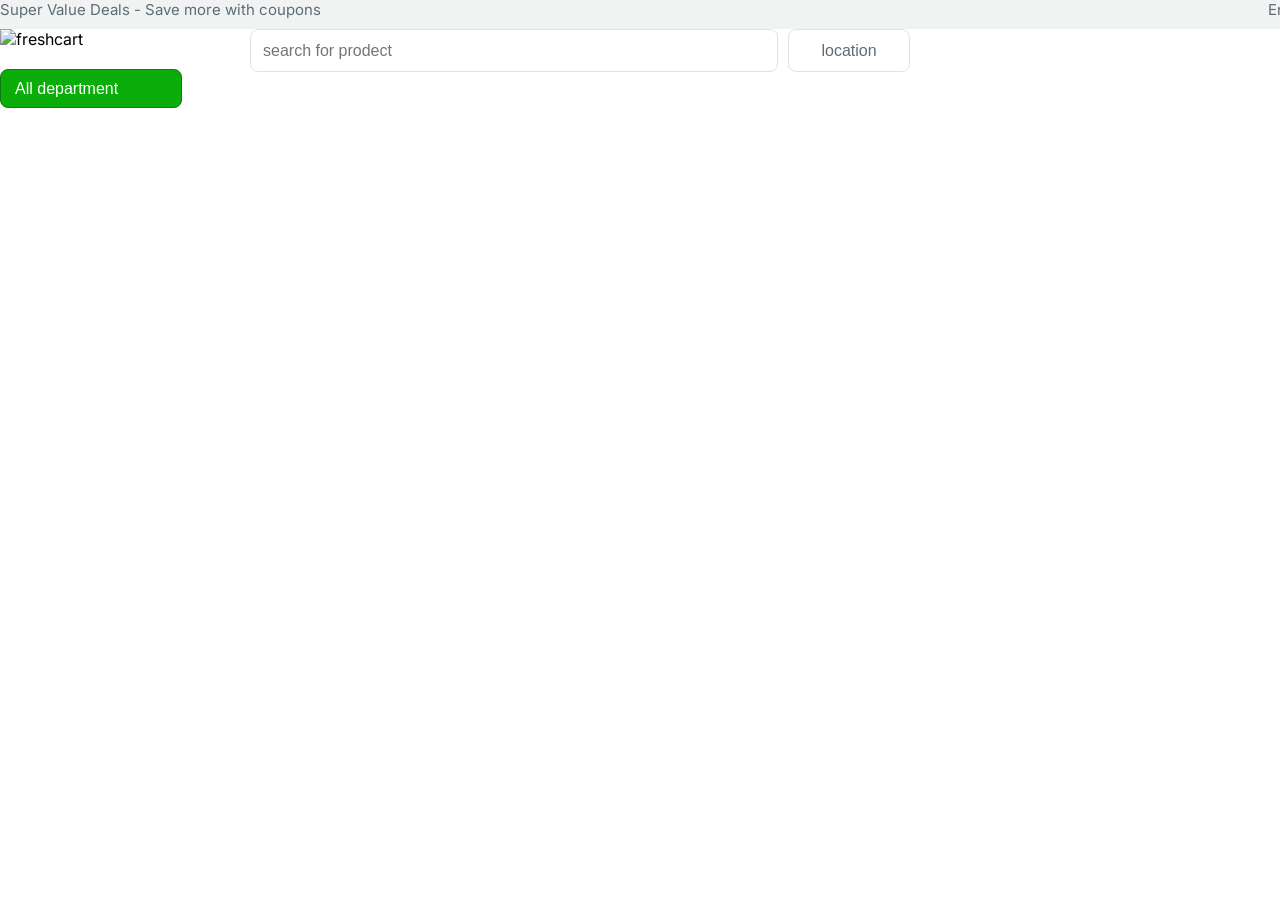
==== index.html @ 30b3001a "Add files via upload" ====
<!DOCTYPE HTML>
<html>
    <head>
        <title>
            homepage v1-ecommrce html
         </title>
         <link href="./css/style.css" rel="stylesheet"/>
         <link href="./images/icon.png" rel="icon"/>
         <link  href="https://cdn.jsdelivr.net/npm/remixicon@4.9.0/fonts/remixicon.css" rel="stylesheet"/>
        <link rel="preconnect" href="https://fonts.googleapis.com">
        <link rel="preconnect" href="https://fonts.gstatic.com" crossorigin>
        <link href="https://fonts.googleapis.com/css2?family=Inter:ital,opsz,wght@0,14..32,100..900;1,14..32,100..900&display=swap" rel="stylesheet">
    </head>
    <body>
        <header>
        <div>
            <div class="topbar">
                <div class="container">
                    <div class="left">
                        <p>
                            Super Value Deals - Save more with coupons
                        </p>
                    </div>
                    <div class="right">
                        <i class="ri-flag-line"></i>
                        <span class="down">
                            English <i class="ri-arrow-down-s-line"></i>
                        </span>
                    </div>
                    <div class="clear">
                    </div>
                </div>
            </div>
        </div>
        <div class="main-head">
            <div class="logo-bar">
                <div class="container">
                    <div class="logo float-left">
                        <img src="https://freshcart.codescandy.com/assets/images/logo/freshcart-logo.svg" alt="freshcart"/>
                    </div>
                    <div class="search float-left">
                        <input type="text" placeholder="search for prodect"/>
                        <button><i class="ri-search-line"></i></button>
                    </div>
                    <div class="location float-left">
                        <button>
                            <i class="ri-map-pin-line"></i>location 
                        </button>
                    </div>
                    <div class="icon float-right">
                        <span><i class="ri-heart-3-line"></i></span>
                        <span><i class="ri-user-3-line"></i></span>
                        <span><i class="ri-shopping-bag-3-line"></i></span>
                    </div>
                </div>
            </div>
            <br/>
            <br/>
            <div class="navbar">
                <div class="container">
                    <div class="all-dep">
                        <button>
                            <i class="ri-microsoft-line"></i> All department
                        </button>
                    </div>
                    <div class="list">
                        
                    </div>
                </div>
            </div>
        </div>
        </header>
    </body>
</html>
---- css/style.css ----
*{
    margin:0;
    box-sizing:border-box;
}
body{
    font-family: "Inter", sans-serif;
}
.container{
    width:1320px;
    margin:0 auto;
}
.topbar{
    background-color: #f0f3f2;
}
.left{
    float: left;
    color:#5c6c75;
    font-size:15px;
    text-align: center;
    text-decoration:bold;
}
.right{
    float:right;
    color:#5c6c75;
    font-size:15px;
    text-align: center;
}
.clear{
    clear:both;
    padding:5px 0;
}
.right .down{
    transition: all 0.5px;
}
.right .down:hover{
    color:#5cca5c;
    cursor:pointer;
}
.float-left{
    float:left;
}
.float-right{
    float:right;
}
.logo{
    width:250px;
}
.search input{
    background-color: transparent;
    border:0px;
    font-size:16px;
    color:#5c6c75;
}
.search button{ 
    background-color:transparent;
    border:0px;
    float:right;
    font-size:16px;
    color:#5c6c75;
}
.search {
    border-radius:8px;  
    border:1px solid #dfe2e1;
    padding:10px;
    width:528px;
}
.location button{
    border:0px;
    background-color:transparent;
    width: 100px;
    font-size:16px;
    color:#5c6c75;
}
.location{
    border:1px solid #dfe2e1;
    border-radius:8px;
    padding:10px;
    margin-left:10px;
    transition: all 0.5s;
}
.location:hover{
    background-color: #c1c7c6;
    cursor:pointer;
}
.location i {
    float:left;
}
.icon span{
    font-size:20px;
    color:#5c6c75;
}
.all-dep{
    width:182px;
    background-color: #0aad0a;
    border:1px solid #0d7c0d;
    border-radius:8px;
    padding:8px;
}
.all-dep i{
    color:white;
    font-size:16px;
}
.all-dep button{
    font-size:16px;;
    color:white;
    background-color:transparent;
    border:0px;
}
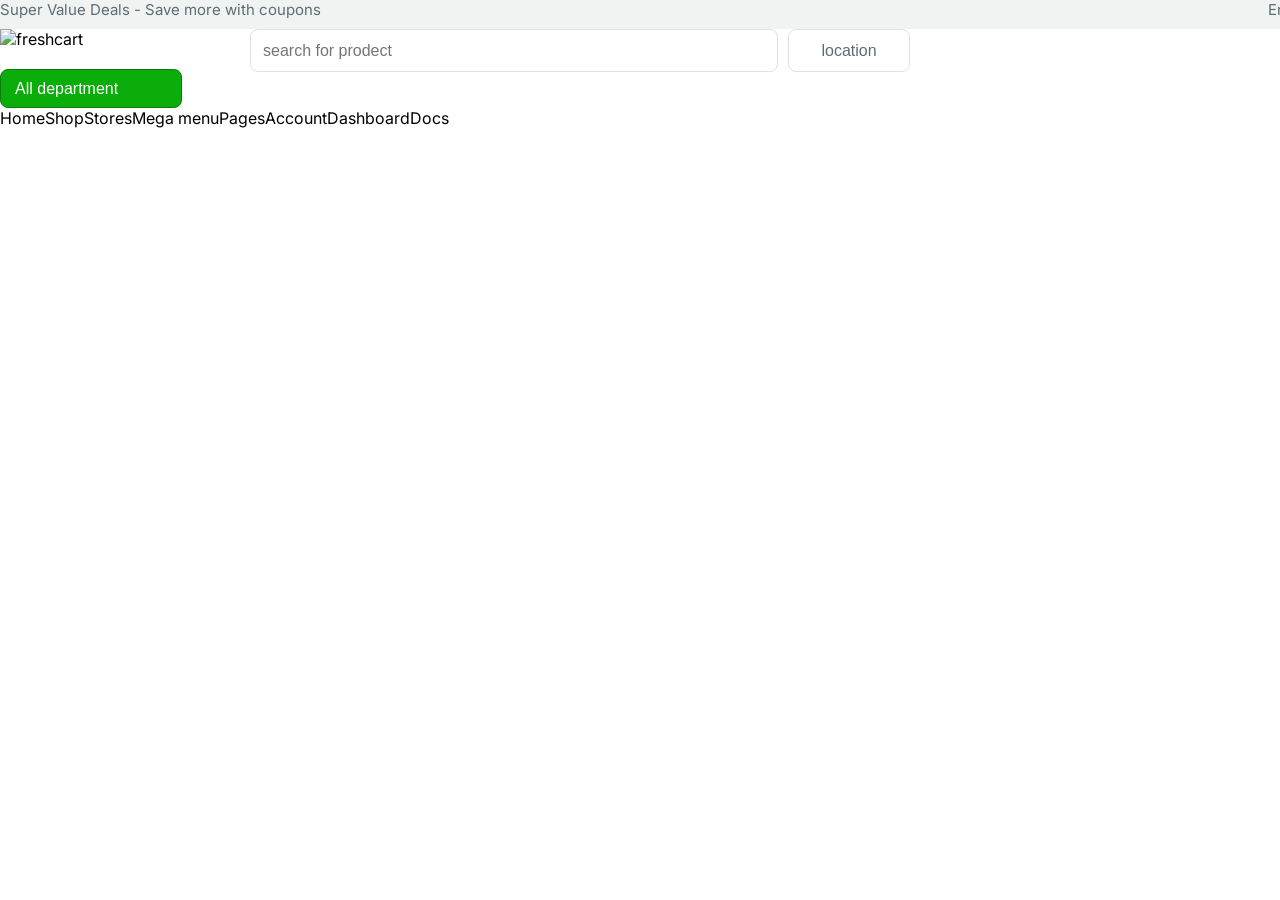
==== commit 8924c6ce: "Fix HTML structure and add navigation items" ====
--- a/index.html
+++ b/index.html
@@ -64,11 +64,18 @@
                         </button>
                     </div>
                     <div class="list">
-                        
+                        <span class="1 navbtn float-left">Home<i class="ri-arrow-down-s-line"></i> </span>
+                        <span class="2 navbtn float-left">Shop<i class="ri-arrow-down-s-line"></i></span>
+                        <span class="3 navbtn float-left ">Stores<i class="ri-arrow-down-s-line"></i></span>
+                        <span class="4 navbtn float-left">Mega menu<i class="ri-arrow-down-s-line"></i></span>
+                        <span class="5 navbtn float-left">Pages<i class="ri-arrow-down-s-line"></i></span>
+                        <span class="6 navbtn float-left">Account<i class="ri-arrow-down-s-line"></i></span>
+                        <span class="7 navbtn float-left">Dashboard</span>
+                        <span class="8 navbtn float-left">Docs</span>
                     </div>
                 </div>
             </div>
         </div>
         </header>
     </body>
-</html>+</html>
